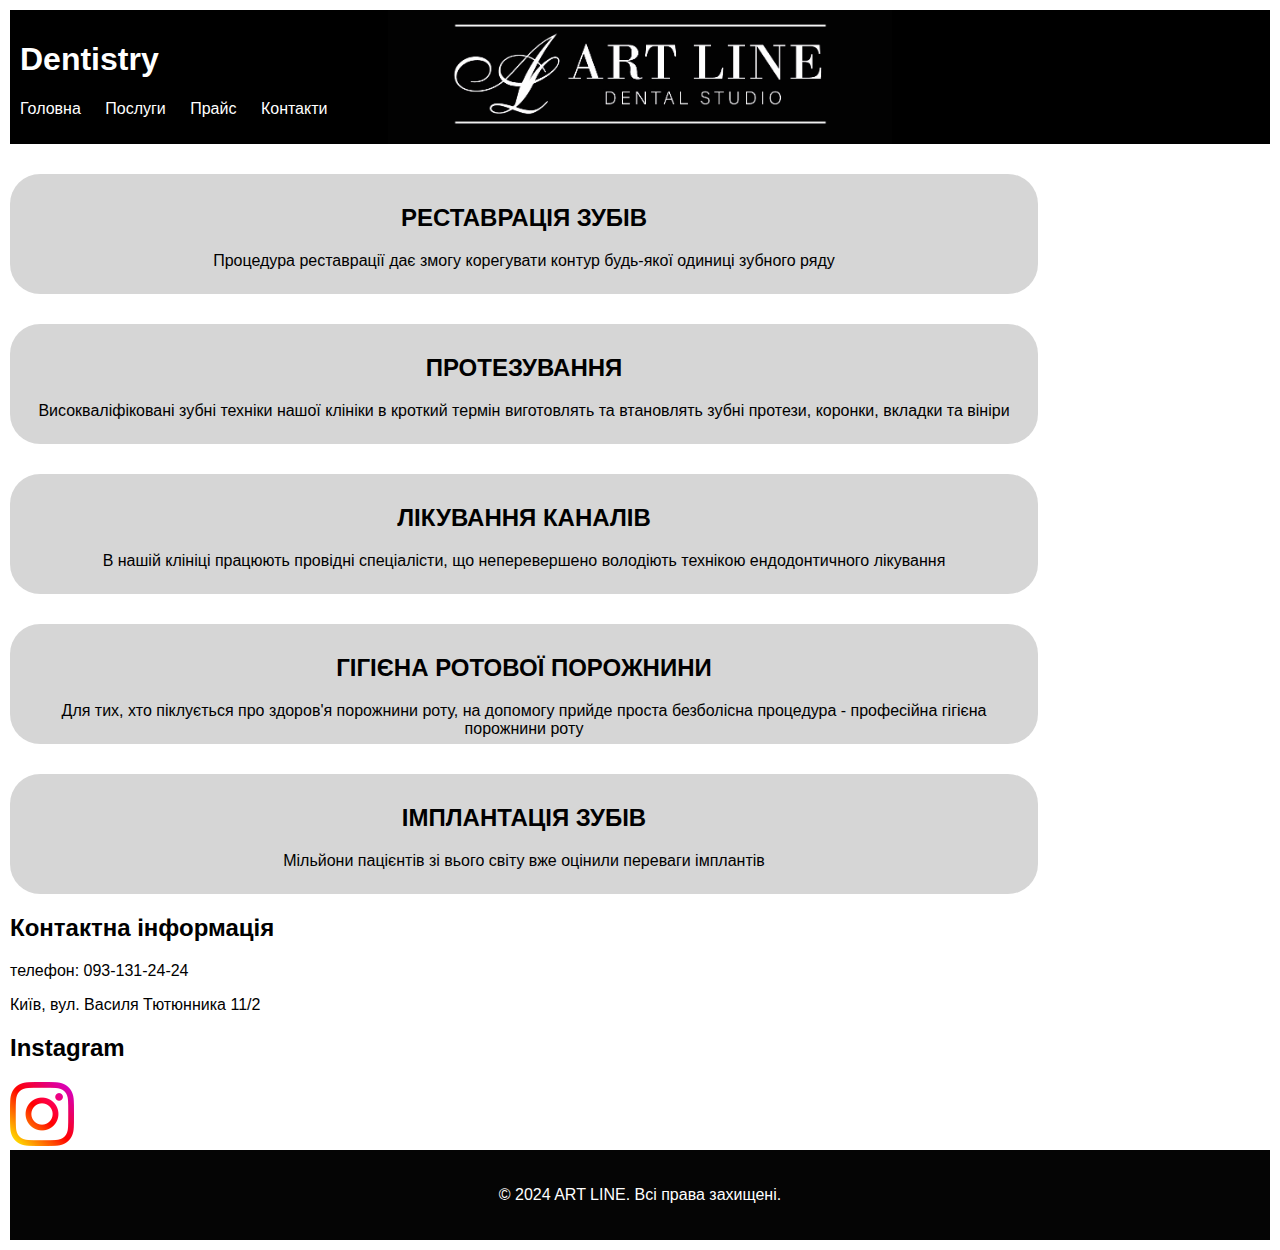
==== index.html @ 9efde84c "Add files via upload" ====
<!DOCTYPE html>
<html lang="en">
<head>
    <meta charset="UTF-8">
    <meta name="viewport" content="width=device-width, initial-scale=1.0">
    <title>Art Line</title>
    <link rel="stylesheet" href="styles.css"> <!-- Подключаем файл стилей CSS -->
</head>
<body>
    <header>
<h1>Dentistry</h1>
        <nav>
            <ul>
                <li><a href="index.html">Головна</a></li>
                <li><a href="about.html">Послуги</a></li>
                <li><a href="projects.html">Прайс</a></li>
                <li><a href="contact.html">Контакти</a></li>
            </ul>
        </nav>
    </header>
    <!-- Добавлені блоки тексту -->
    <div class="text-block">
        <h2>РЕСТАВРАЦІЯ ЗУБІВ</h2>
        <p>Процедура реставрації дає змогу корегувати контур будь-якої одиниці зубного ряду</p>
    </div>
    <div class="text-block">
        <h2>ПРОТЕЗУВАННЯ</h2>
        <p>Високваліфіковані зубні техніки нашої клініки в кроткий термін виготовлять та втановлять зубні протези, коронки, вкладки та вініри</p>
    </div>
    <div class="text-block">
        <h2>ЛІКУВАННЯ КАНАЛІВ</h2>
        <p>В нашій клініці працюють провідні спеціалісти, що неперевершено володіють технікою ендодонтичного лікування</p>
    </div>
    <div class="text-block">
        <h2>ГІГІЄНА РОТОВОЇ ПОРОЖНИНИ</h2>
        <p> Для тих, хто піклується про здоров'я порожнини роту, на допомогу прийде проста безболісна процедура - професійна гігієна порожнини роту</p>
    </div>
    <div class="text-block">
        <h2>ІМПЛАНТАЦІЯ ЗУБІВ</h2>
        <p>Мільйони пацієнтів зі вього світу вже оцінили переваги імплантів</p>
    </div>
    
    <section class="contact-info">
        <h2>Контактна інформація</h2>
        <p>телефон: 093-131-24-24</p>
        <p>Київ, вул. Василя Тютюнника 11/2</p>
        <h2>Instagram</h2>
        <a class="instagram-link" href="https://www.instagram.com/artline_dental/?igsh=MXQ0N2xpdnFyNjcxNg%3D%3D">
            <img src="Instagram-Link.png" alt="Instagram">
        </a>    
    </section>

    <footer>
        <p>&copy; 2024 ART LINE. Всі права захищені.<div class=""></div></p>
    </footer>
</body>
</html>
---- styles.css ----
/* Общие стили */

body {
    font-family: Arial, sans-serif;
    margin: 0;
    padding: 10px;
    background-image: url('img.jpg');
    background-size: cover, auto; /* Установите размеры фоновых изображений */
    background-position: center; /* Установите позиции фоновых изображений */
    color: rgb(0, 0, 0);
    list-style: none;
}

header {
background-color: #000000;
color: #fff;
padding: 10px;
background-image: url('Art.jpg');
background-position: center; 
background-size: 40%;
background-repeat: no-repeat; 
}


nav ul {
list-style-type: none;
padding: 0;
}

nav ul li {
display: inline;
margin-right: 20px;
}

nav ul li a {
color: #fff;
text-decoration: none;
}

nav ul li a:hover {
color: #176186; /* Цвет при наведении курсора */
font-size: 20px; /* Увеличиваем размер шрифта при наведении */
transition: font-size 0.3s ease;
}

.main {
padding: 10px;
}

.text-block {
border-radius: 30px;
background: rgb(196, 196, 196, 0.7);
height: 100px;
text-align: center;
}

.text-block h3 {
margin-top: 30px; /* Убираем верхний отступ у заголовка */
}
.hero {

background-size: cover;
background-position: center;
color: #fff;
text-align: center;
padding: 100px;
}

.hero h2 {
font-size: 36px;
margin-bottom: 20px;
}
.hero p {
font-size: 18px;
margin-bottom: 30px;
}

.text-block {
border-radius: 30px;
background-color: rgba(196, 196, 196, 0.7);
padding: 10px;
margin-top: 30px;
max-width: 80%;
}

.btn:hover {
background-color: #176186;
}
footer {
background-color: #050505;
color: #fff;
padding: 20px;
text-align: center;
}

.text-blockone {
border-radius: 30px;
background: rgb(196, 196, 196, 0.7);
height: auto;
text-align: left;
left: 44px;
right: 663px;
top: 569px;
padding: 10px;
margin-top: 30px;
width: auto;
max-width: 80%; /* Ширина блока не более 90% ширины экрана */ 
}
.text-blockprice {
border-radius: 30px;
background: rgb(196, 196, 196, 0.7);
height: 550px;
text-align: left;
left: 44px;
right: 663px;
top: 569px;
padding: 10px;
margin-top: 30px;
width: 100%;
max-width: 80%; 
}
.text-blockcontact {
border-radius: 30px;
background: rgb(196, 196, 196, 0.7);
height: auto;
text-align: left;
left: 44px;
right: 663px;
top: 569px;
padding: 10px;
margin-top: 30px;
width: auto;
max-width: 40%; 
}

.instagram-icon {
background-image: url('Instagram-Link.png');
background-size: contain; /* Размеры изображения сохраняются, чтобы оно поместилось в контейнер */
width: 100px; /* Ширина изображения */
height: 100px; /* Высота изображения */
position: absolute; /* Позиционирование относительно родительского контейнера */
bottom: 20px; /* Отступ снизу */
left: 50%; /* Размещение по горизонтали в середине */
transform: translateX(-50%); /* Центрирование по горизонтали */
}

@media screen and (max-width: 768px) {
body {
padding: 5px;
background-size: cover, center;
background-position: center;
}

header {
padding: 5px;
}
    .text-block {
        height: auto;
        width: auto;
    text-align: center;

    }

.map-container iframe {
    width: 100%; 
}
}
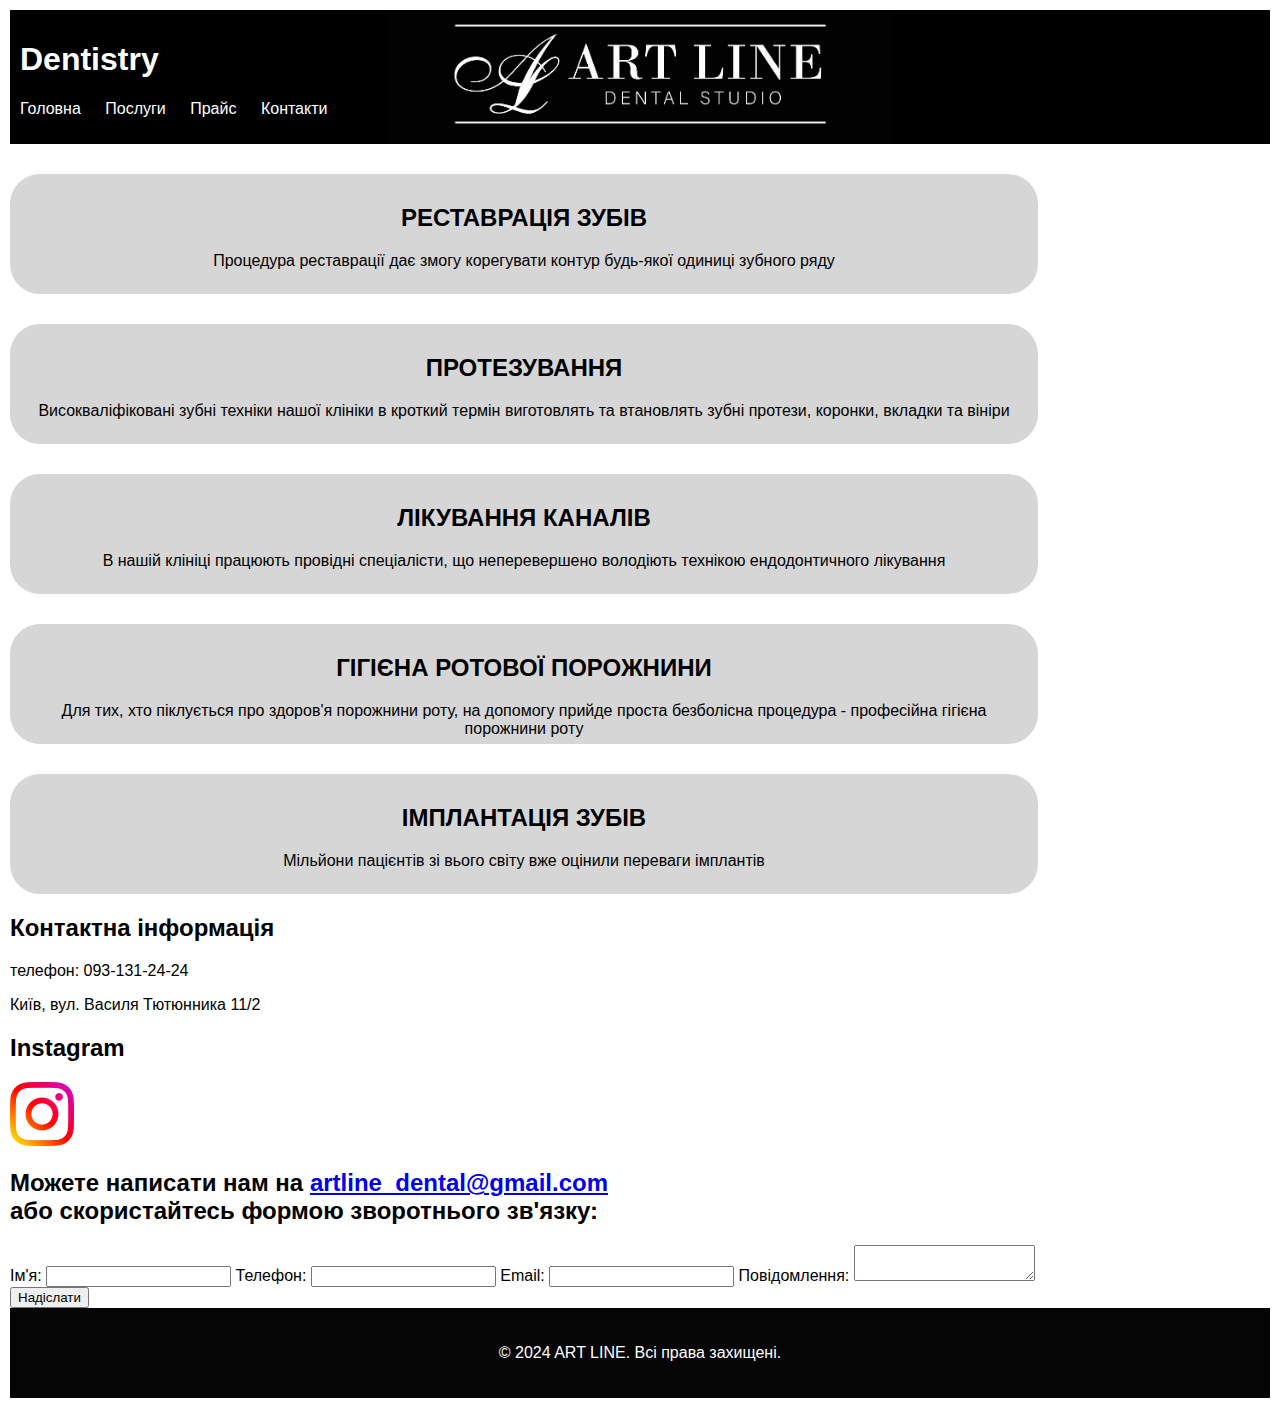
==== commit bd263d42: "Update index.html" ====
--- a/index.html
+++ b/index.html
@@ -5,6 +5,7 @@
     <meta name="viewport" content="width=device-width, initial-scale=1.0">
     <title>Art Line</title>
     <link rel="stylesheet" href="styles.css"> <!-- Подключаем файл стилей CSS -->
+    <script src="script.js" defer></script>
 </head>
 <body>
     <header>
@@ -48,6 +49,20 @@
         <a class="instagram-link" href="https://www.instagram.com/artline_dental/?igsh=MXQ0N2xpdnFyNjcxNg%3D%3D">
             <img src="Instagram-Link.png" alt="Instagram">
         </a>    
+        <h2>Можете написати нам на <a href="mailto:artline_dental@gmail.com">artline_dental@gmail.com</a> 
+            <br>або скористайтесь формою зворотнього зв'язку:</h2>
+        <form id="contact-form">
+            <label for="name">Ім'я:</label>
+            <input type="text" id="name" name="name" required>
+            <label for="name">Телефон:</label>
+            <input type="text" id="name" name="name" required>
+            <label for="email">Email:</label>
+            <input type="email" id="email" name="email" required>
+            <label for="message">Повідомлення:</label>
+            <textarea id="message" name="message" required></textarea>
+            <br>
+            <button type="submit">Надіслати</button>
+        </form>
     </section>
 
     <footer>
--- a/styles.css
+++ b/styles.css
@@ -164,4 +164,7 @@
 .map-container iframe {
     width: 100%; 
 }
+    .text-blockcontact {
+    max-width: 80%; 
+    }
 }
